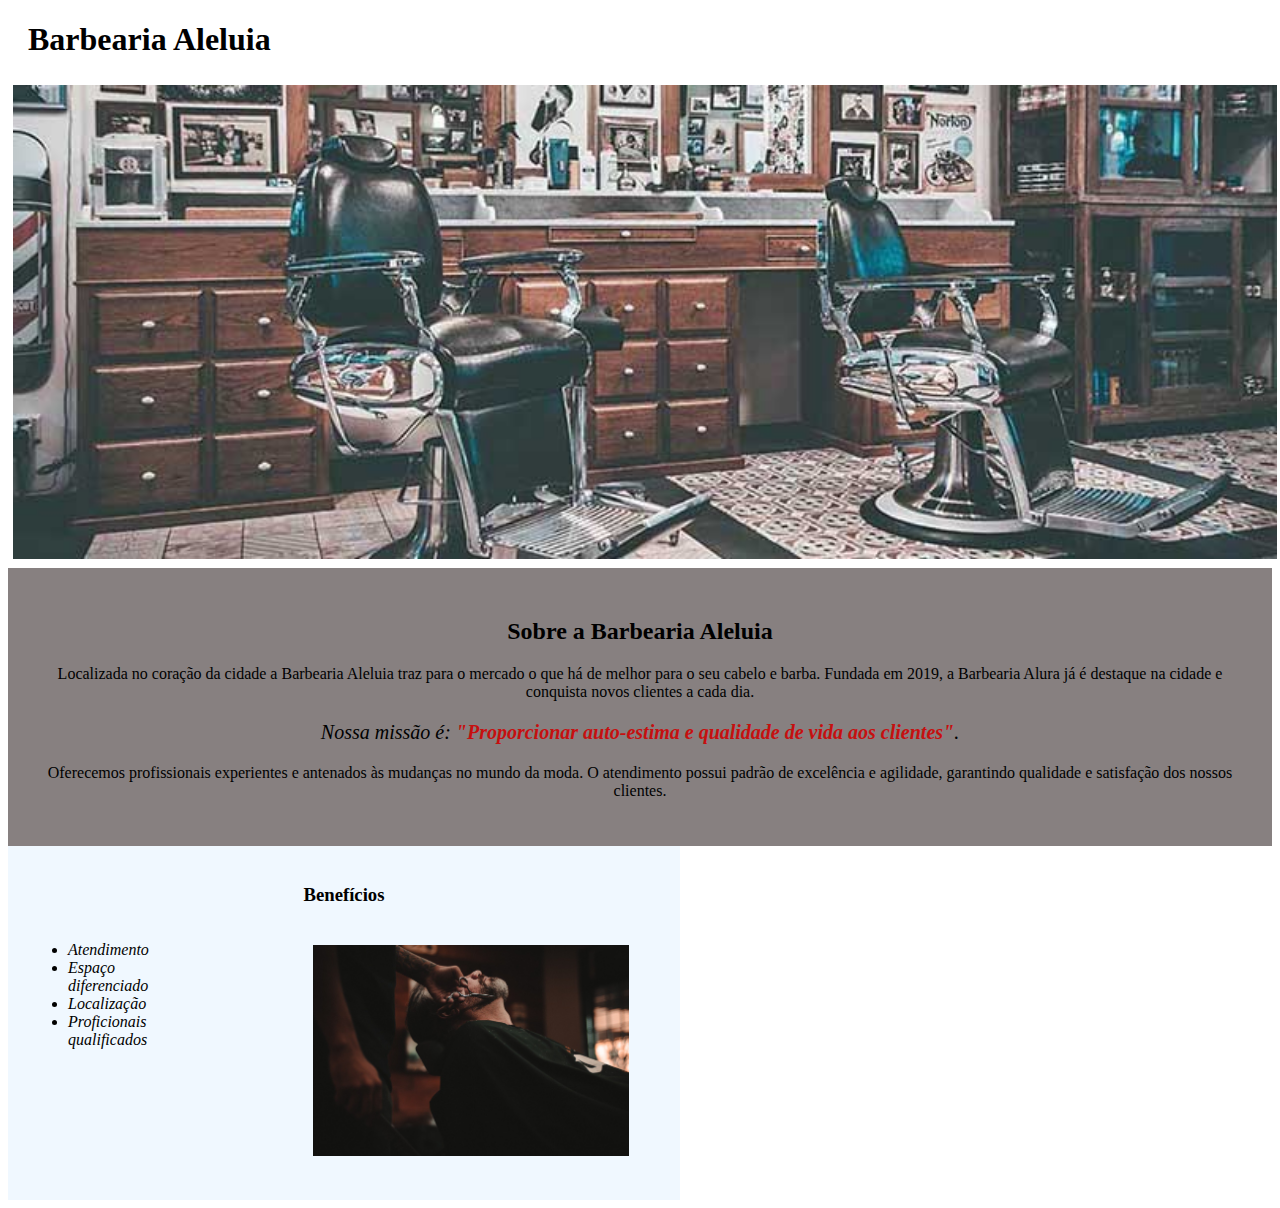
==== index.html @ 9ff69ff4 "pagina home e produtos" ====
<!DOCTYPE html>
<html lang="pt-br">
  <head>
    <meta charset="UTF-8">
    <meta http-equiv="X-UA-Compatible" content="IE=edge">
    <meta name="viewport" content="width=device-width, initial-scale=1.0">
    <title>Barbearia</title>
    <link rel="stylesheet" href="style.css">
  </head>
  <body>
    <header>
      <h1 class="titulo-principal">Barbearia Aleluia</h1>
      
    </header>
      <img id="banner"src="image/banner.jpg" alt="cadeira de barbeiro">
    <div class="principal">
      <h2 class="titulocentralizado">Sobre a Barbearia Aleluia</h2> 

      <p>Localizada no coração da cidade a Barbearia Aleluia traz para o mercado o que há de melhor para o seu cabelo e barba. Fundada em 2019, a Barbearia Alura já é destaque na cidade e conquista novos clientes a cada dia.</p>

      <p id="missao"><em> Nossa missão é: <strong> "Proporcionar auto-estima e qualidade de vida aos clientes"</strong>.</em></p>

      <p>Oferecemos profissionais experientes e antenados às mudanças no mundo da moda. O atendimento possui padrão de excelência e agilidade, garantindo qualidade e satisfação dos nossos clientes.</p>
    </div>
    <div class="beneficios">
      <h3 class="titulocentralizado">Benefícios </h3>
      <ul>
        <li class="itens">Atendimento</li>
        <li class="itens">Espaço diferenciado</li>
        <li class="itens">Localização</li>
        <li class="itens">Proficionais qualificados</li>
      </ul>
      <img src="image/beneficios.jpg" alt="senhor aparando a barba" class="beneficios">
    </div>
      
  
  </body>
</html>
---- style.css ----
.titulo-principal{
  padding-left: 20px;
}
.titulocentralizado{
  text-align: center;
}
.principal{
  background-color: rgb(135, 128, 128);
  padding: 30px;
}
p{
  text-align: center;
}
em strong {
  color: rgb(198, 15, 15);
}
#banner{
  width:100%;
  margin: 5px;
}
#missao{
  font-size: 20px;
}

.itens{
  font-style: italic;
 
}
ul{
  display: inline-block;
  vertical-align: top;
  width: 20%;
  margin-right: 15%;

}
.beneficios{
  background-color: aliceblue;
  padding: 20px;
}
.beneficios{
  width: 50%
}
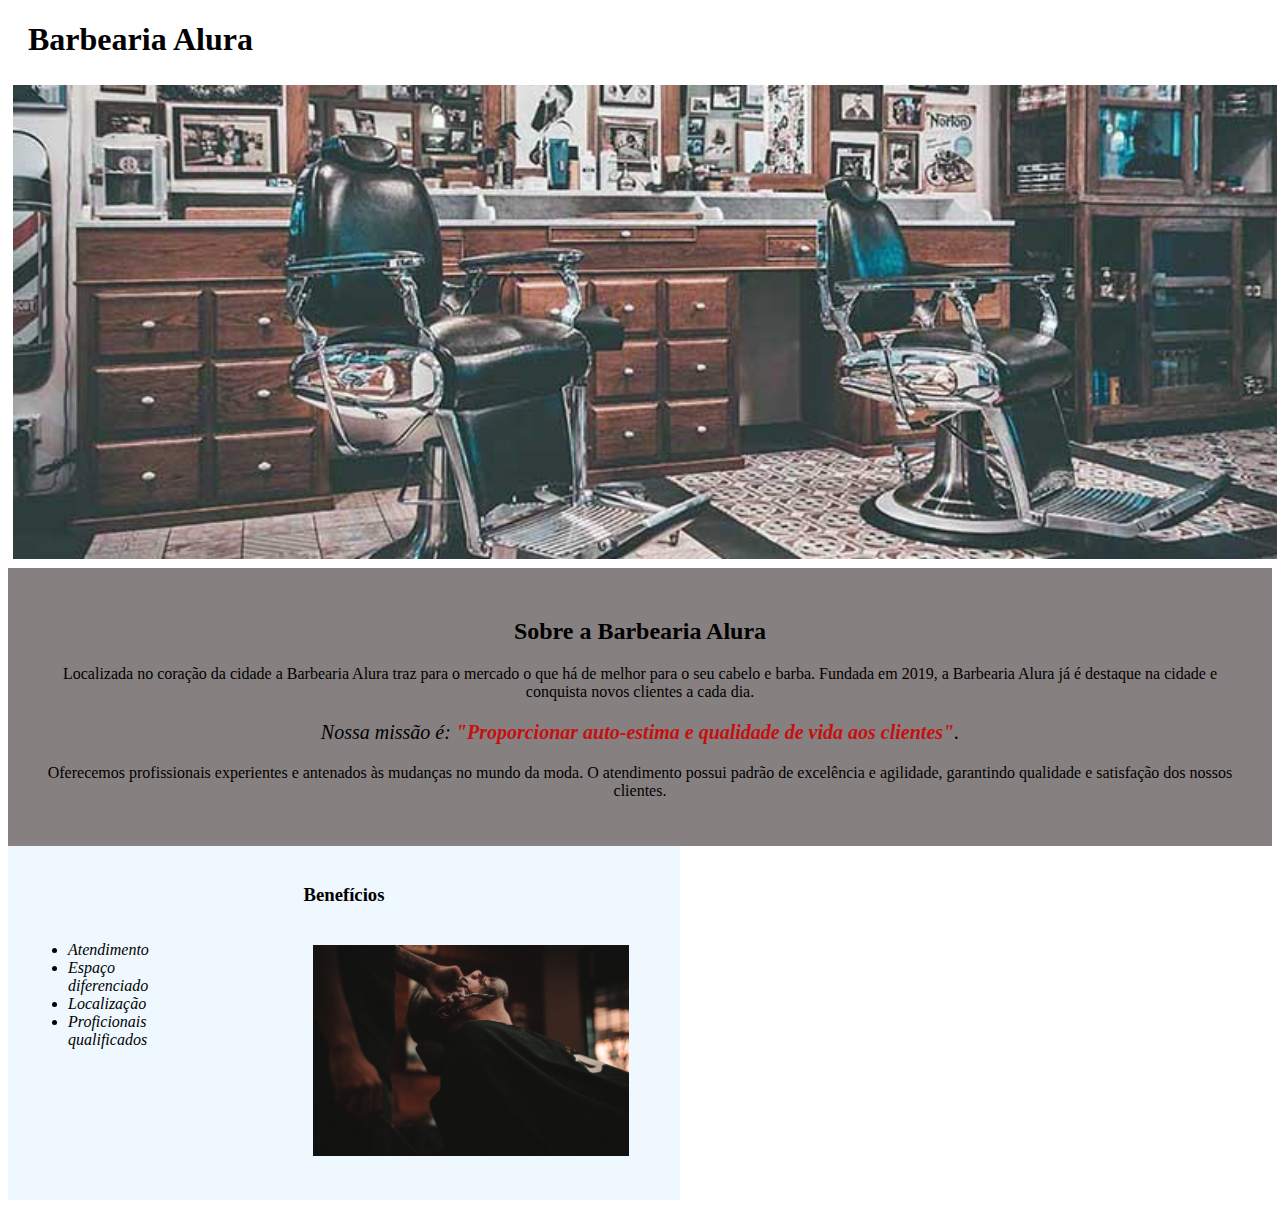
==== commit f009d1a4: "acrescentando descrição" ====
--- a/index.html
+++ b/index.html
@@ -6,17 +6,18 @@
     <meta name="viewport" content="width=device-width, initial-scale=1.0">
     <title>Barbearia</title>
     <link rel="stylesheet" href="style.css">
+    <link rel="shortcut icon" href="image/cabelo+barba.jpg" type="image/x-icon">
   </head>
   <body>
     <header>
-      <h1 class="titulo-principal">Barbearia Aleluia</h1>
+      <h1 class="titulo-principal">Barbearia Alura</h1>
       
     </header>
       <img id="banner"src="image/banner.jpg" alt="cadeira de barbeiro">
     <div class="principal">
-      <h2 class="titulocentralizado">Sobre a Barbearia Aleluia</h2> 
+      <h2 class="titulocentralizado">Sobre a Barbearia Alura</h2> 
 
-      <p>Localizada no coração da cidade a Barbearia Aleluia traz para o mercado o que há de melhor para o seu cabelo e barba. Fundada em 2019, a Barbearia Alura já é destaque na cidade e conquista novos clientes a cada dia.</p>
+      <p>Localizada no coração da cidade a Barbearia Alura traz para o mercado o que há de melhor para o seu cabelo e barba. Fundada em 2019, a Barbearia Alura já é destaque na cidade e conquista novos clientes a cada dia.</p>
 
       <p id="missao"><em> Nossa missão é: <strong> "Proporcionar auto-estima e qualidade de vida aos clientes"</strong>.</em></p>
 
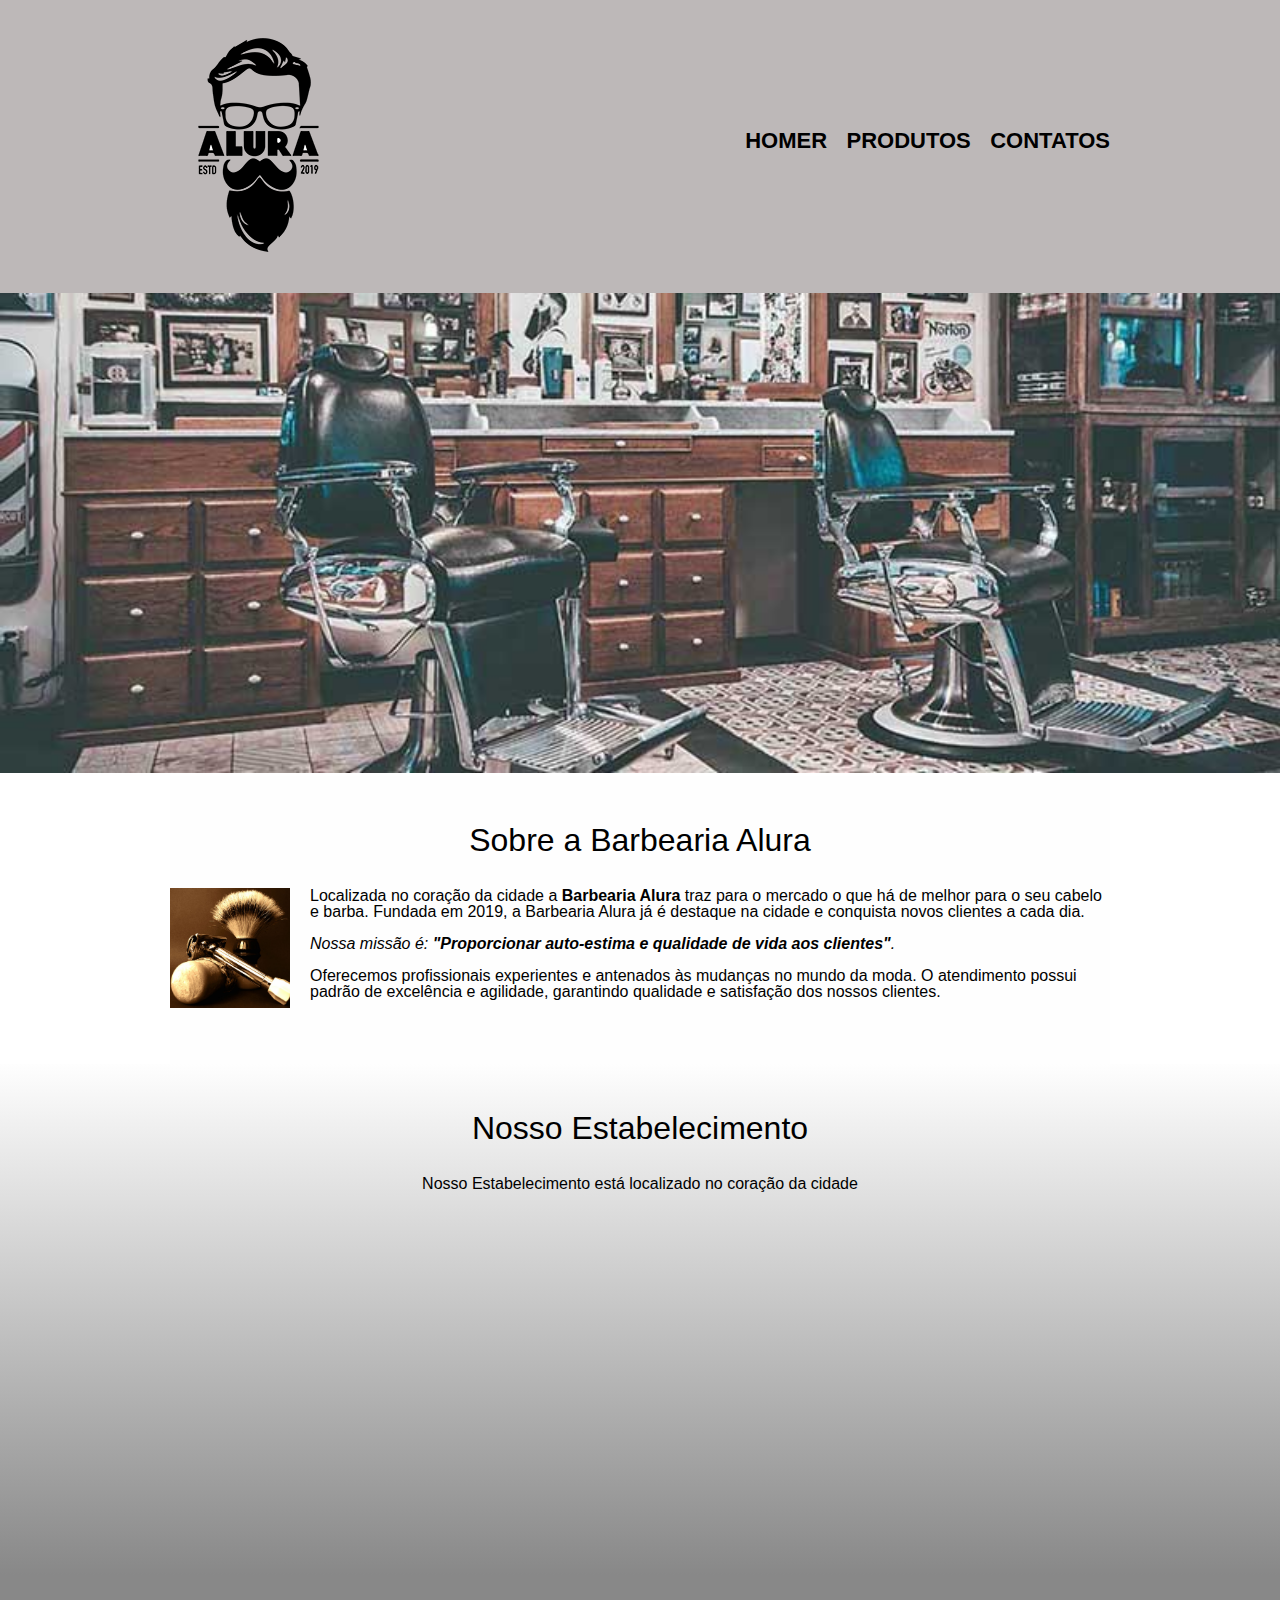
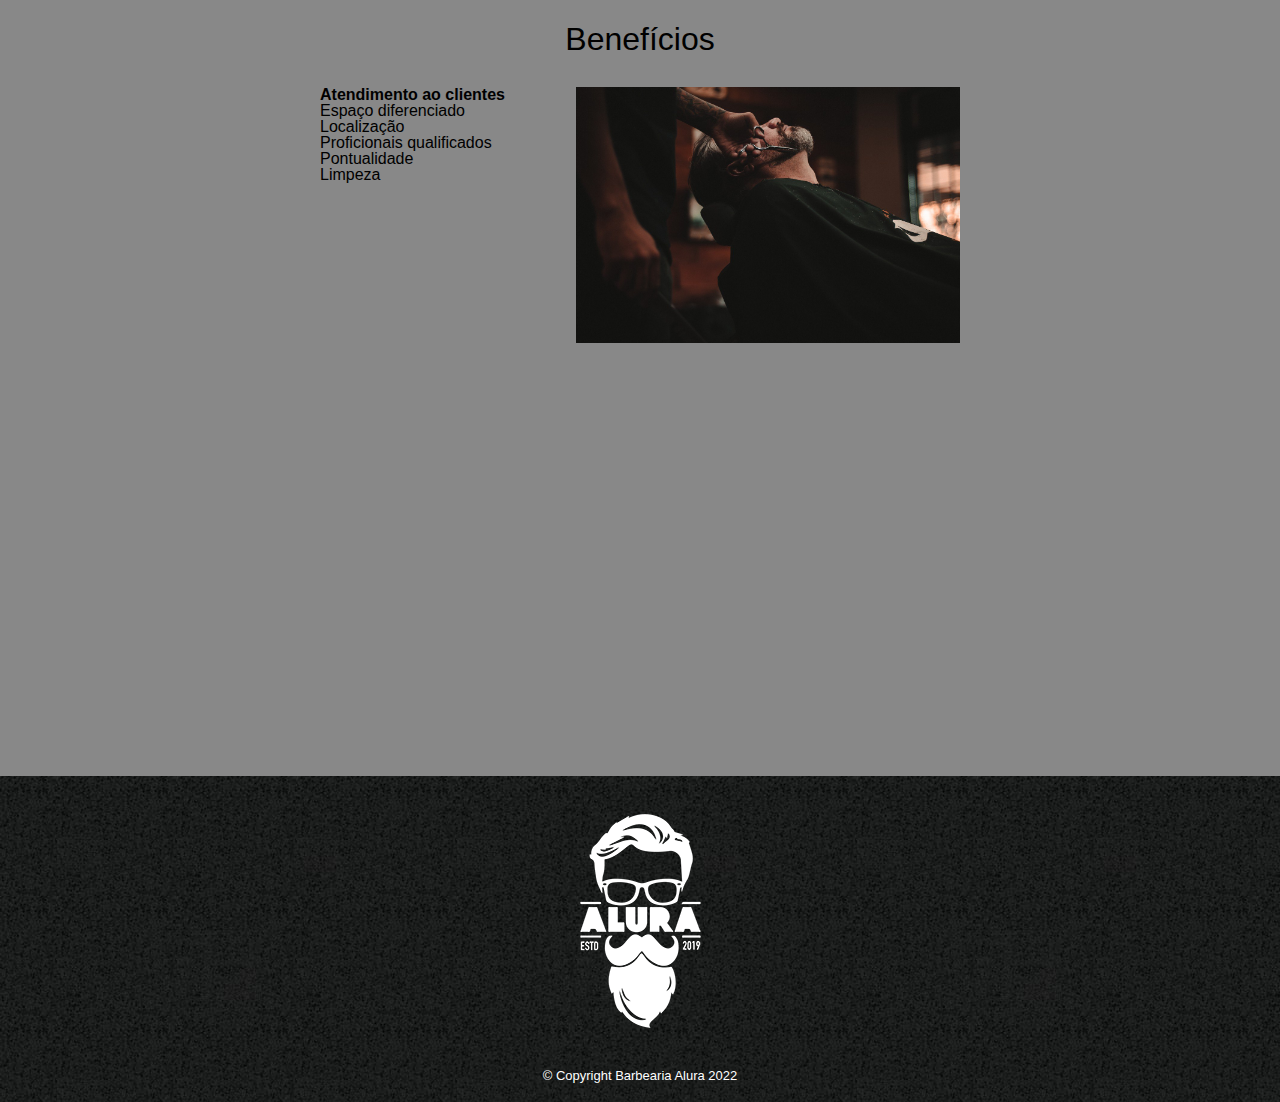
==== commit cc6576a6: "atualizando pagina home" ====
--- a/index.html
+++ b/index.html
@@ -5,35 +5,76 @@
     <meta http-equiv="X-UA-Compatible" content="IE=edge">
     <meta name="viewport" content="width=device-width, initial-scale=1.0">
     <title>Barbearia</title>
+    <link rel="stylesheet" href="reset.css">
     <link rel="stylesheet" href="style.css">
     <link rel="shortcut icon" href="image/cabelo+barba.jpg" type="image/x-icon">
+    <link rel="preconnect" href="https://fonts.googleapis.com">
+    <link rel="preconnect" href="https://fonts.gstatic.com" crossorigin>
+    <link href="https: //fonts.googleapis.com/css2? family= Montserrat:wght@100 & display=swap" rel="stylesheet">
   </head>
   <body>
     <header>
-      <h1 class="titulo-principal">Barbearia Alura</h1>
+      <div class="caixa">
+        <h1><img src="image/logo.png" alt="logo da Barbearia"></h1>
+        <nav>
+          <ul>
+            <li><a href="index.html">Homer</a></li>
+            <li><a href="produtos.html">Produtos</a></li>
+            <li><a href="contatos.html">Contatos</a></li>
+          </ul>
+        </nav> 
+      </div>
       
     </header>
-      <img id="banner"src="image/banner.jpg" alt="cadeira de barbeiro">
-    <div class="principal">
-      <h2 class="titulocentralizado">Sobre a Barbearia Alura</h2> 
+      <img class="banner"src="image/banner.jpg" alt="cadeira de barbeiro">
+      <main>
+        <section class="principal">
+          <h2 class="tituloprincipal">Sobre a Barbearia Alura</h2> 
+          <img class="utensilios" src="image/utensilios.jpg" alt="Utensilios de Barbearia">
 
-      <p>Localizada no coração da cidade a Barbearia Alura traz para o mercado o que há de melhor para o seu cabelo e barba. Fundada em 2019, a Barbearia Alura já é destaque na cidade e conquista novos clientes a cada dia.</p>
+          <p>Localizada no coração da cidade a <strong>Barbearia Alura</strong>  traz para o mercado o que há de melhor para o seu cabelo e barba. Fundada em 2019, a Barbearia Alura já é destaque na cidade e conquista novos clientes a cada dia.</p>
 
-      <p id="missao"><em> Nossa missão é: <strong> "Proporcionar auto-estima e qualidade de vida aos clientes"</strong>.</em></p>
+          <p id="missao"><em> Nossa missão é: <strong> "Proporcionar auto-estima e qualidade de vida aos clientes"</strong>.</em></p>
 
-      <p>Oferecemos profissionais experientes e antenados às mudanças no mundo da moda. O atendimento possui padrão de excelência e agilidade, garantindo qualidade e satisfação dos nossos clientes.</p>
-    </div>
-    <div class="beneficios">
-      <h3 class="titulocentralizado">Benefícios </h3>
-      <ul>
-        <li class="itens">Atendimento</li>
-        <li class="itens">Espaço diferenciado</li>
-        <li class="itens">Localização</li>
-        <li class="itens">Proficionais qualificados</li>
-      </ul>
-      <img src="image/beneficios.jpg" alt="senhor aparando a barba" class="beneficios">
-    </div>
-      
+          <p>Oferecemos profissionais experientes e antenados às mudanças no mundo da moda. O atendimento possui padrão de excelência e agilidade, garantindo qualidade e satisfação dos nossos clientes.</p>
+        </section>
+
+        <section class="map">
+          <h3 class="tituloprincipal">Nosso Estabelecimento</h3>
+          <p>Nosso Estabelecimento está localizado no coração da cidade </p>
+          <div class="mapa-conteudo">
+            <iframe src="https://www.google.com/maps/embed?pb=!1m14!1m12!1m3!1d434.86769909279104!2d-46.45535822121415!3d-23.48596470932439!2m3!1f0!2f0!3f0!3m2!1i1024!2i768!4f13.1!5e0!3m2!1spt-BR!2sca!4v1657041714811!5m2!1spt-BR!2sca" width="100%" height="300" style="border:0;" allowfullscreen="" loading="lazy" referrerpolicy="no-referrer-when-downgrade"></iframe>
+          </div>         
+
+        </section>
+
+        <section class="beneficios">
+          <h3 class="tituloprincipal">Benefícios</h3>
+
+          <div class="conteudoBeneficio">
+            <ul class="listaBeneficios">
+              <li class="itens">Atendimento ao clientes</li>
+              <li class="itens">Espaço diferenciado</li>
+              <li class="itens">Localização</li>
+              <li class="itens">Proficionais qualificados</li>
+              <li class="itens">Pontualidade</li>
+              <li class="itens">Limpeza</li>
+          </ul><img src="image/beneficios.jpg" alt="senhor aparando a barba" class="imageBeneficios">
+          </div>
+          
+          
+
+          <div class="video">
+            <iframe width="560" height="315" src="https://www.youtube.com/embed/wcVVXUV0YUY?controls=0" title="YouTube video player" frameborder="0" allow="accelerometer; autoplay;  clipboard-write; encrypted-media; gyroscope; picture-in-picture" allowfullscreen></iframe>
+          </div>
+            
+
+        </section>
+      </main>
+    <footer>
+      <img src="image/logo-branco.png" alt="logo da Barbearia">
+      <p class="copyright"> &copy; Copyright Barbearia Alura 2022</p>
+    </footer>
   
   </body>
 </html>--- a/style.css
+++ b/style.css
@@ -1,43 +1,215 @@
-
-.titulo-principal{
-  padding-left: 20px;
-}
-.titulocentralizado{
-  text-align: center;
+body{
+  font-family: 'Montserrat', sans-serif;
+}
+header{
+  background-color: rgb(189, 184, 184);
+  padding: 20px 0;
+}
+.caixa{
+  position: relative;
+  width: 940px;
+  margin: 0 auto;
+
+}
+nav {
+  position: absolute;
+  top: 110px;
+  right: 0;
+}
+nav li {
+  display: inline;
+  margin: 0 0 0 15px;
+
+}
+nav a{
+  text-transform: uppercase;
+  color: black;
+  font-weight: bold;
+  font-size: 22px;
+  text-decoration: none;
+
+}
+nav a:hover{
+  color: rgb(94, 106, 110);
+  text-decoration: underline;
+}
+.produtos{
+  width: 940px;
+  margin: 0 auto;
+  padding: 50px 0;
+}
+
+.produtos li{
+  display: inline-block;
+  text-align: center;
+  width: 30%;
+  vertical-align: top;  
+  margin: 0 1.5%;
+  padding: 30px 20px;
+  box-sizing: border-box;
+  border: 2px solid black;
+  border-radius: 10px;
+}
+.produtos li:hover{
+  border-color: rgb(94, 106, 110) ;
+  
+}
+.produtos li:hover h2{
+font-size: 35px;
+}
+.produtos li:hover:active{
+  border-color: rgb(3, 100, 6);
+}
+.produtos h2{
+  font-size: 30px;
+  font-weight: bold;
+}
+.descricao-produto{
+  font-size: 18px;
+}  
+.preco-produto{
+  font-size: 22px;
+  font-weight: bold;
+  padding-top: 10px;
+}
+footer {
+  text-align: center;
+  padding: 20px 0;
+  background: url("image/bg.jpg")  
+}
+.copyright{
+  color: white;
+  font-size: 13px;
+  margin: 20px 0 0;
+}
+
+.cadastro{
+width: 940px;
+margin: 0 auto;
+
+}
+form{
+  margin: 40px 0;
+  
+}
+
+div label, div legend {
+  display:block;
+  font-size: 20px;
+  margin: 0 0 10px;  
+  
+}
+.input-padrao {
+  display:block;
+  margin: 0 0 20px;
+  padding: 10px 25px;
+  width: 50%;
+}
+.checkbox {
+  margin: 20px 0;
+  display: block;
+}
+.enviar {
+  width: 30%;
+  padding: 10px 0;
+  background: rgba(57, 55, 55, 0.491);
+  font-weight: bold;
+  font-size: 15px;
+  border: none;
+  border-radius: 5px;
+  cursor: pointer;
+  transition: 1s all;
+}
+.enviar:hover {
+  background: rgba(20, 19, 19, 0.491);
+  transform: scale(1.2);
+}
+table{
+  margin: 20px 0 40px;
+}
+thead{
+  background: #555555;
+  color: white;
+  font-weight: bold;
+}
+td, th{
+  border: 1px solid #000;
+  padding: 8 px 15px ;
+}
+
+/* css da pagina home */
+.banner{
+  width: 100%;
+}
+.tituloprincipal{
+  text-align: center;
+  font-size: 2em;
+  margin: 0 0 1em;
+  clear: left;
 }
 .principal{
-  background-color: rgb(135, 128, 128);
-  padding: 30px;
-}
-p{
-  text-align: center;
-}
-em strong {
-  color: rgb(198, 15, 15);
-}
-#banner{
-  width:100%;
-  margin: 5px;
-}
-#missao{
-  font-size: 20px;
-}
-
-.itens{
+  padding: 3em 0;
+  background: #fefefe;
+  width: 940px;
+  margin: 0 auto;
+}
+.principal p{
+  margin: 0 0 1em;
+  
+}
+.principal strong{
+  font-weight: bold;
+}
+.principal em {
   font-style: italic;
- 
-}
-ul{
+}
+.beneficios{
+  padding: 3em 0;
+  background: #888;
+
+}
+.imageBeneficios{
+  width: 60%;
+  }
+
+.utensilios{
+  width: 120px;
+  float: left;
+  margin: 0 20px 20px 0;
+} 
+.map{
+  padding: 3em 0; 
+  background: linear-gradient( #fefefe, #888);
+}
+.mapa-conteudo{
+  width: 940px;
+  margin: 0 auto; 
+}
+.map p{
+  margin: 0 0 2em;
+  text-align: center;
+}
+
+.conteudoBeneficio {
+  width: 640px;
+  margin: 0 auto;
+}
+
+
+.listaBeneficios{
+  width: 40%;
   display: inline-block;
   vertical-align: top;
-  width: 20%;
-  margin-right: 15%;
-
-}
-.beneficios{
-  background-color: aliceblue;
-  padding: 20px;
-}
-.beneficios{
-  width: 50%
-}
+}
+.itens{
+  line-height: 1.5 50%;
+}
+.itens:nth-child(1) {
+  font-weight: bold;
+}
+
+.video{
+  width: 560px;
+  margin: 2em auto;
+  
+}
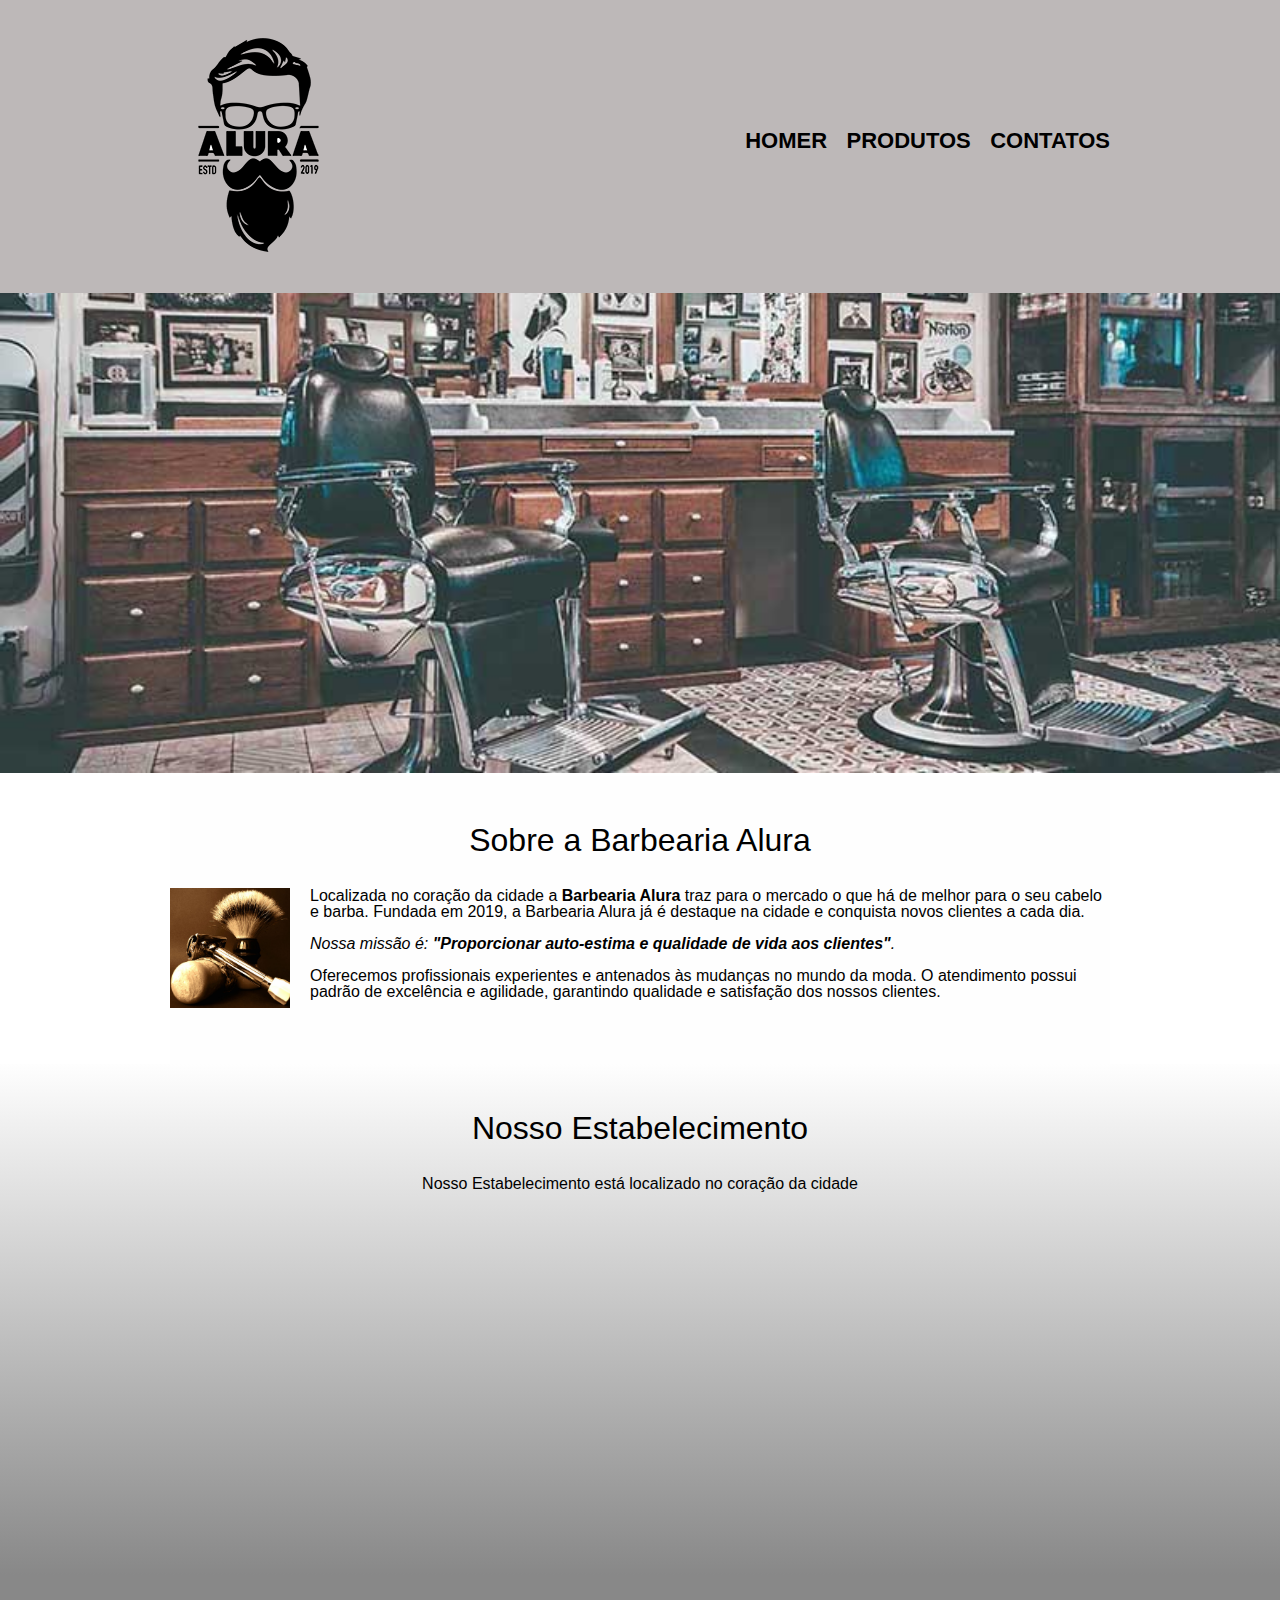
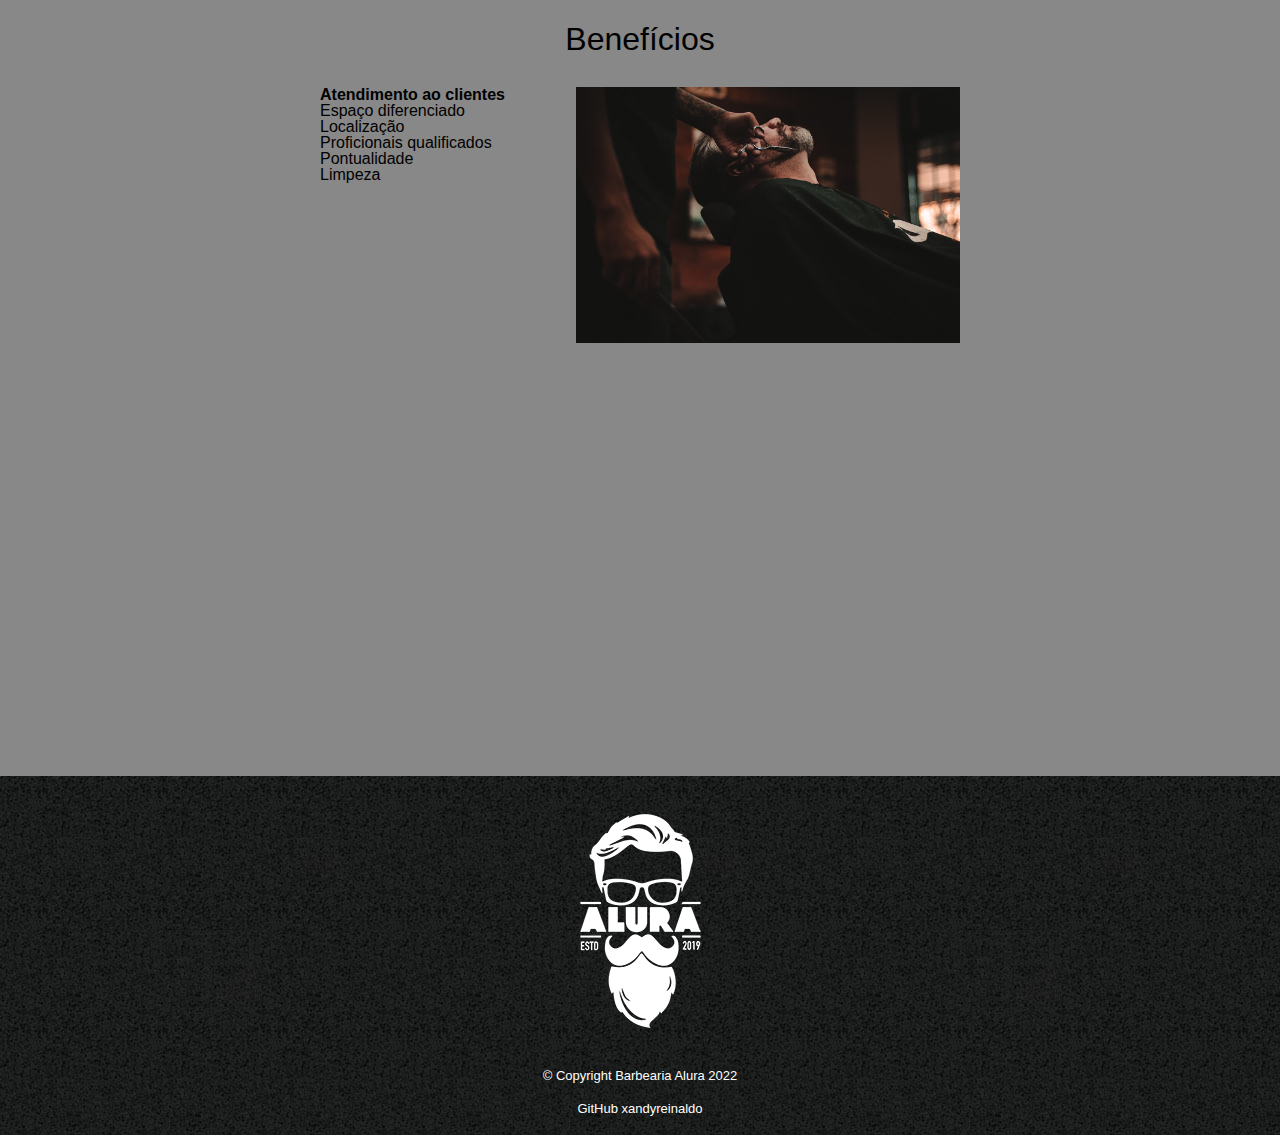
==== commit 5a714745: "add marca git" ====
--- a/index.html
+++ b/index.html
@@ -74,6 +74,7 @@
     <footer>
       <img src="image/logo-branco.png" alt="logo da Barbearia">
       <p class="copyright"> &copy; Copyright Barbearia Alura 2022</p>
+      <p class="copyright">GitHub xandyreinaldo</p>
     </footer>
   
   </body>
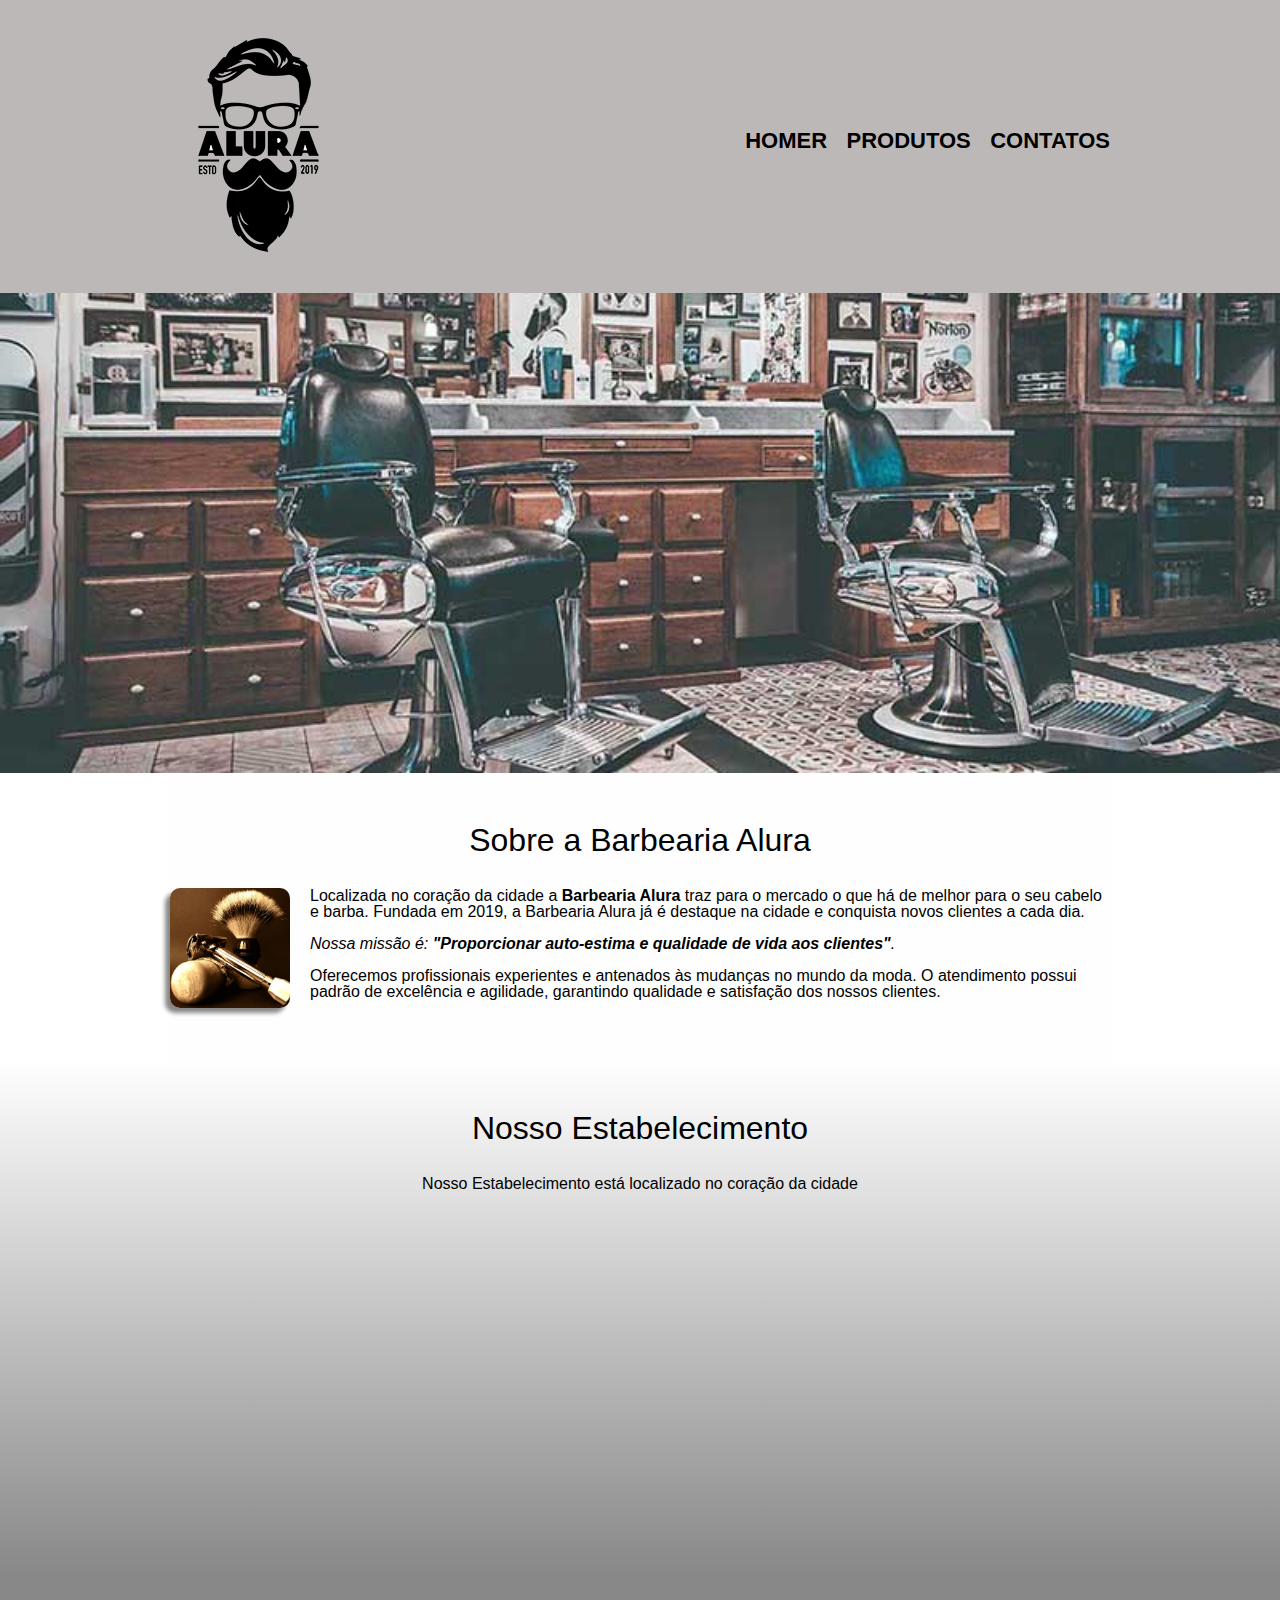
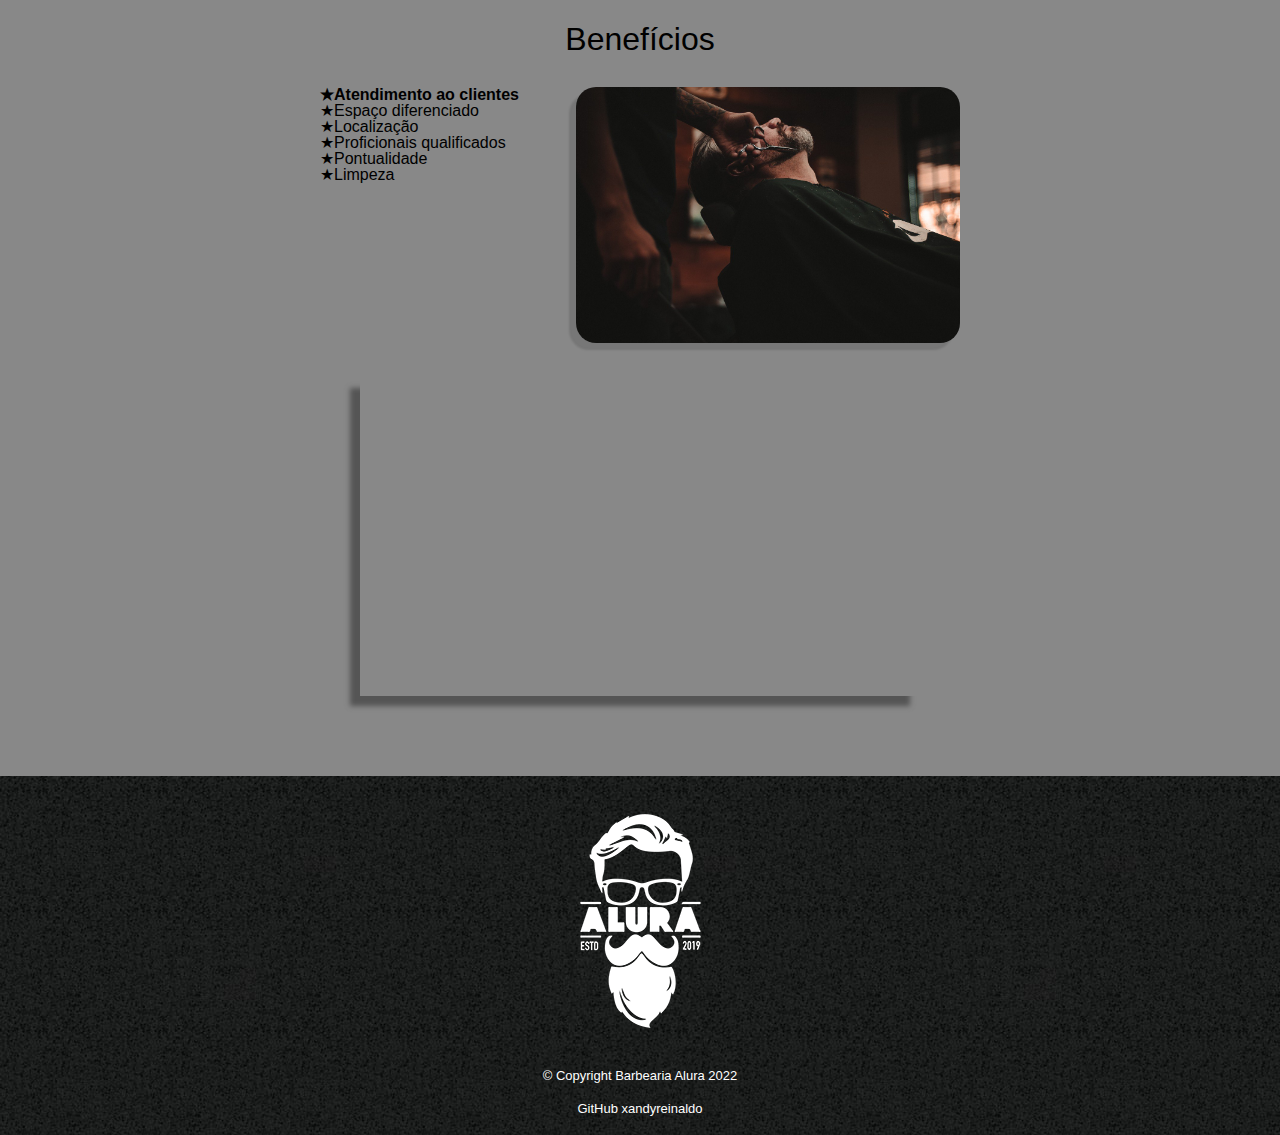
==== commit 16912b26: "responsividade" ====
--- a/index.html
+++ b/index.html
@@ -65,7 +65,7 @@
           
 
           <div class="video">
-            <iframe width="560" height="315" src="https://www.youtube.com/embed/wcVVXUV0YUY?controls=0" title="YouTube video player" frameborder="0" allow="accelerometer; autoplay;  clipboard-write; encrypted-media; gyroscope; picture-in-picture" allowfullscreen></iframe>
+            <iframe width="100%" height="315" src="https://www.youtube.com/embed/wcVVXUV0YUY?controls=0" title="YouTube video player" frameborder="0" allow="accelerometer; autoplay;  clipboard-write; encrypted-media; gyroscope; picture-in-picture" allowfullscreen></iframe>
           </div>
             
 
--- a/style.css
+++ b/style.css
@@ -18,8 +18,7 @@
 }
 nav li {
   display: inline;
-  margin: 0 0 0 15px;
-
+  margin: 0 0 0 15px;  
 }
 nav a{
   text-transform: uppercase;
@@ -119,6 +118,7 @@
   border-radius: 5px;
   cursor: pointer;
   transition: 1s all;
+  box-shadow: 5px 5px 10px #555555;
 }
 .enviar:hover {
   background: rgba(20, 19, 19, 0.491);
@@ -146,6 +146,7 @@
   font-size: 2em;
   margin: 0 0 1em;
   clear: left;
+ 
 }
 .principal{
   padding: 3em 0;
@@ -170,12 +171,16 @@
 }
 .imageBeneficios{
   width: 60%;
-  }
+  border-radius: 20px;
+  box-shadow: -7px 7px 2px rgba(18, 17, 17, 0.139);
+}
 
 .utensilios{
   width: 120px;
   float: left;
   margin: 0 20px 20px 0;
+  box-shadow: -5px 5px 4px#888;
+  border-radius: 10px;
 } 
 .map{
   padding: 3em 0; 
@@ -189,27 +194,62 @@
   margin: 0 0 2em;
   text-align: center;
 }
-
 .conteudoBeneficio {
   width: 640px;
   margin: 0 auto;
 }
-
-
 .listaBeneficios{
   width: 40%;
   display: inline-block;
   vertical-align: top;
 }
+.itens::before{
+  content: "★";
+}
 .itens{
   line-height: 1.5 50%;
 }
 .itens:nth-child(1) {
   font-weight: bold;
 }
-
 .video{
   width: 560px;
   margin: 2em auto;
-  
-}
+  box-shadow: -10px 10px 5px #555555;
+}
+
+
+/* tornando o programa responsivo*/
+@media screen and (max-width:480px){
+  .caixa, .principal, .conteudoBeneficio, .mapa-conteudo, .video{
+    width: auto;
+  }
+  h1 {
+    text-align: center;
+  }
+  nav {
+    position: static;
+  }
+  .listaBeneficios, .imageBeneficios, .produtos{
+    width: 100%;
+       
+  }
+  .listaBeneficios{
+    margin: 30px;
+  }
+  
+  .produtos, .produtos li {
+    width: auto;
+    display: inline-block
+    padding: 5px 5px;
+    margin: 10px 10px;
+  }
+  .input-padrao {
+    width: auto;
+  }
+  
+  .enviar {
+    width:auto;
+  }
+}
+  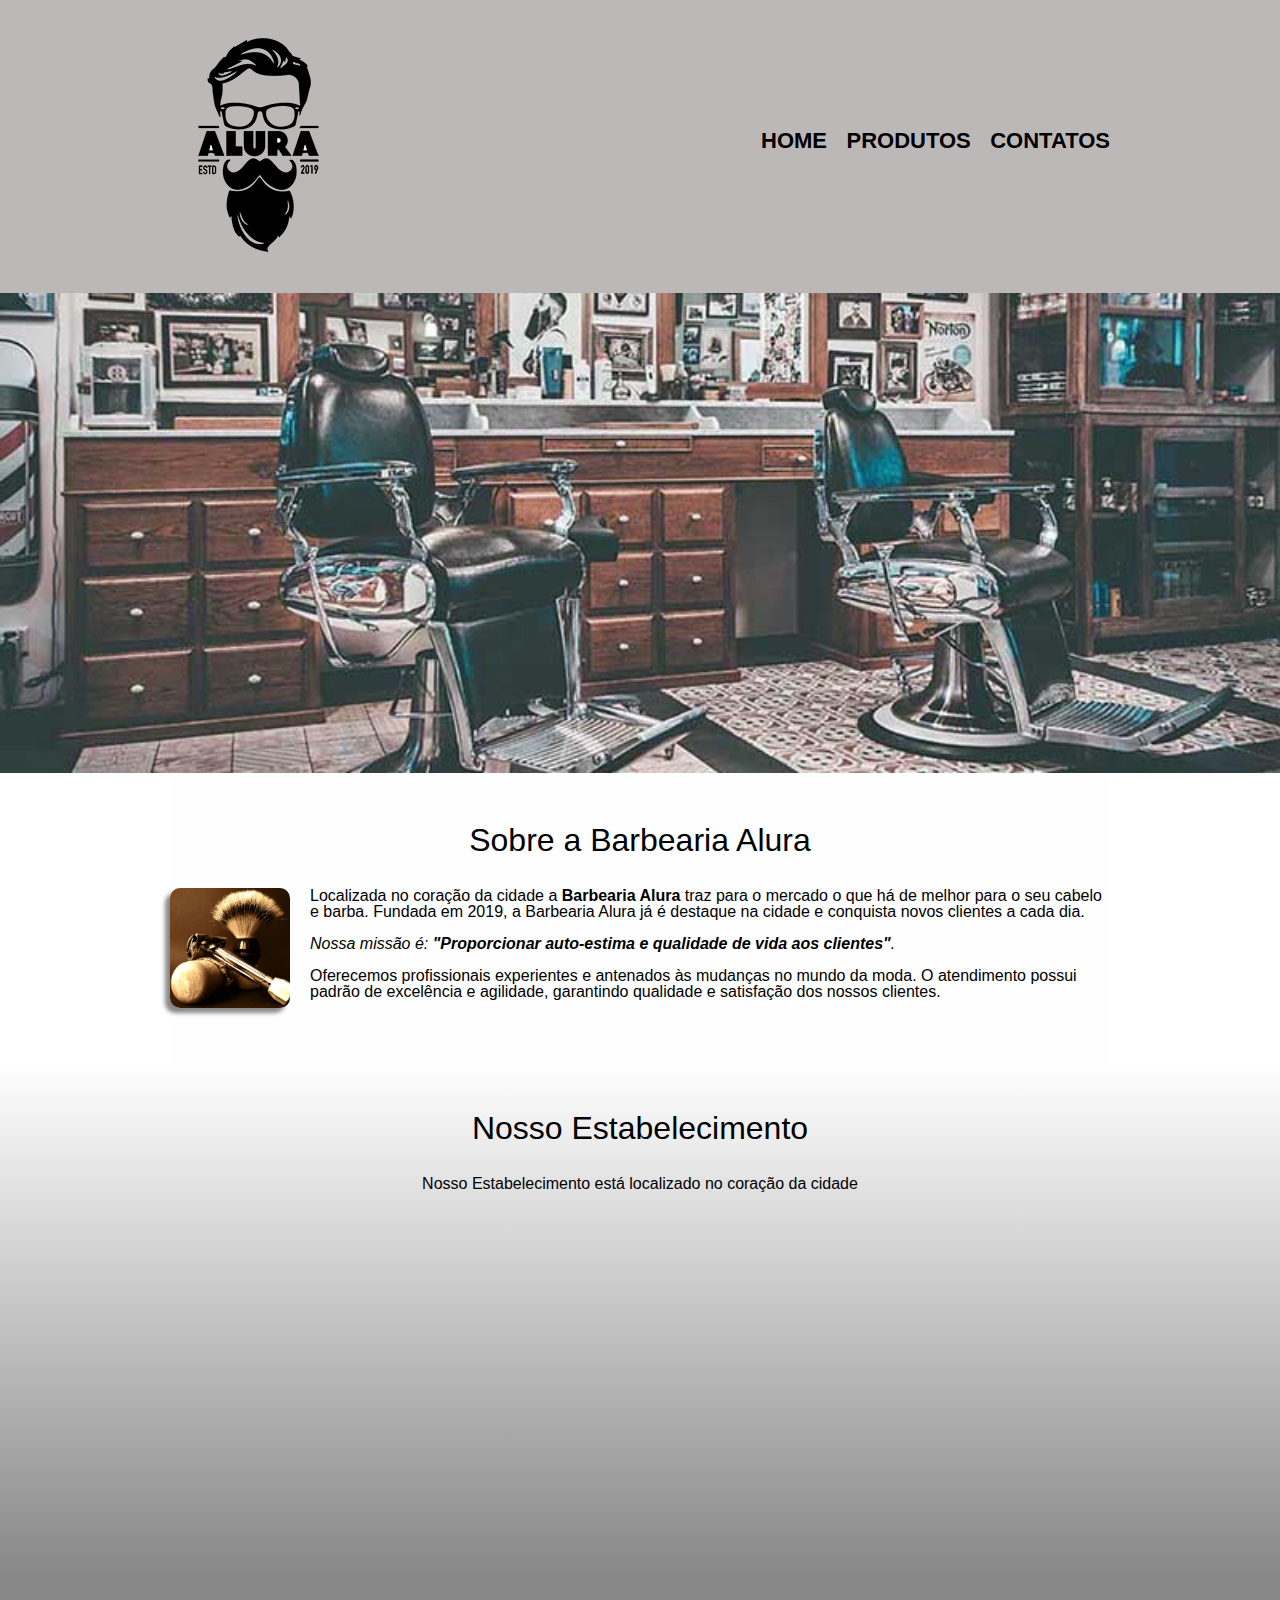
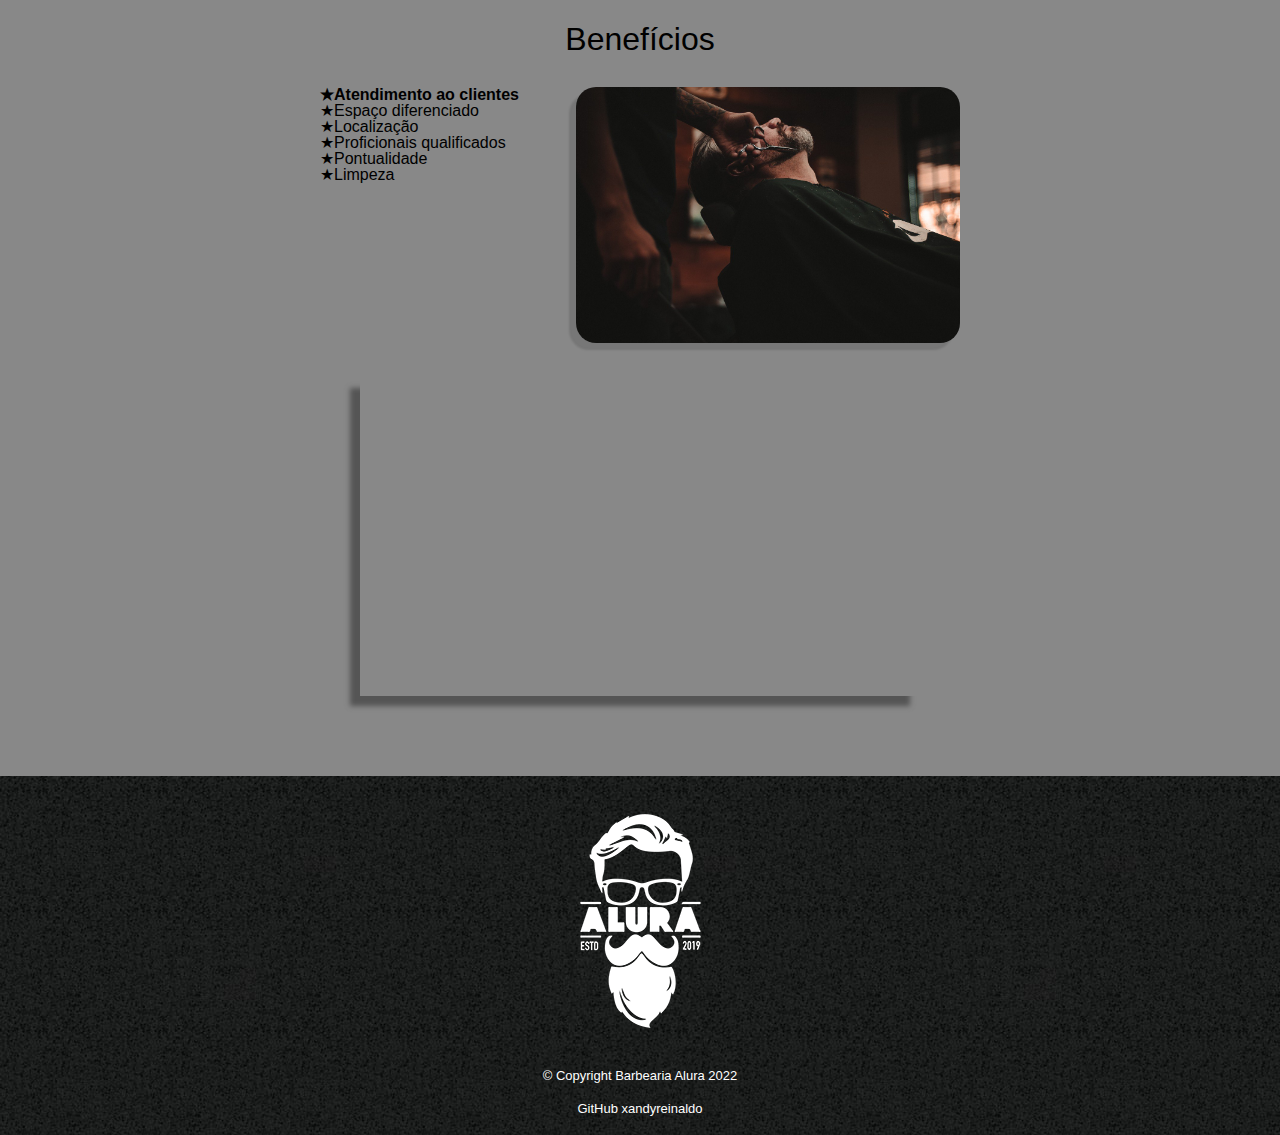
==== commit 54ff7b8e: "button home" ====
--- a/index.html
+++ b/index.html
@@ -18,7 +18,7 @@
         <h1><img src="image/logo.png" alt="logo da Barbearia"></h1>
         <nav>
           <ul>
-            <li><a href="index.html">Homer</a></li>
+            <li><a href="index.html">Home</a></li>
             <li><a href="produtos.html">Produtos</a></li>
             <li><a href="contatos.html">Contatos</a></li>
           </ul>
--- a/style.css
+++ b/style.css
@@ -220,6 +220,7 @@
 
 
 /* tornando o programa responsivo*/
+
 @media screen and (max-width:480px){
   .caixa, .principal, .conteudoBeneficio, .mapa-conteudo, .video{
     width: auto;
@@ -232,7 +233,6 @@
   }
   .listaBeneficios, .imageBeneficios, .produtos{
     width: 100%;
-       
   }
   .listaBeneficios{
     margin: 30px;
@@ -247,9 +247,7 @@
   .input-padrao {
     width: auto;
   }
-  
   .enviar {
     width:auto;
   }
-}
-  +}